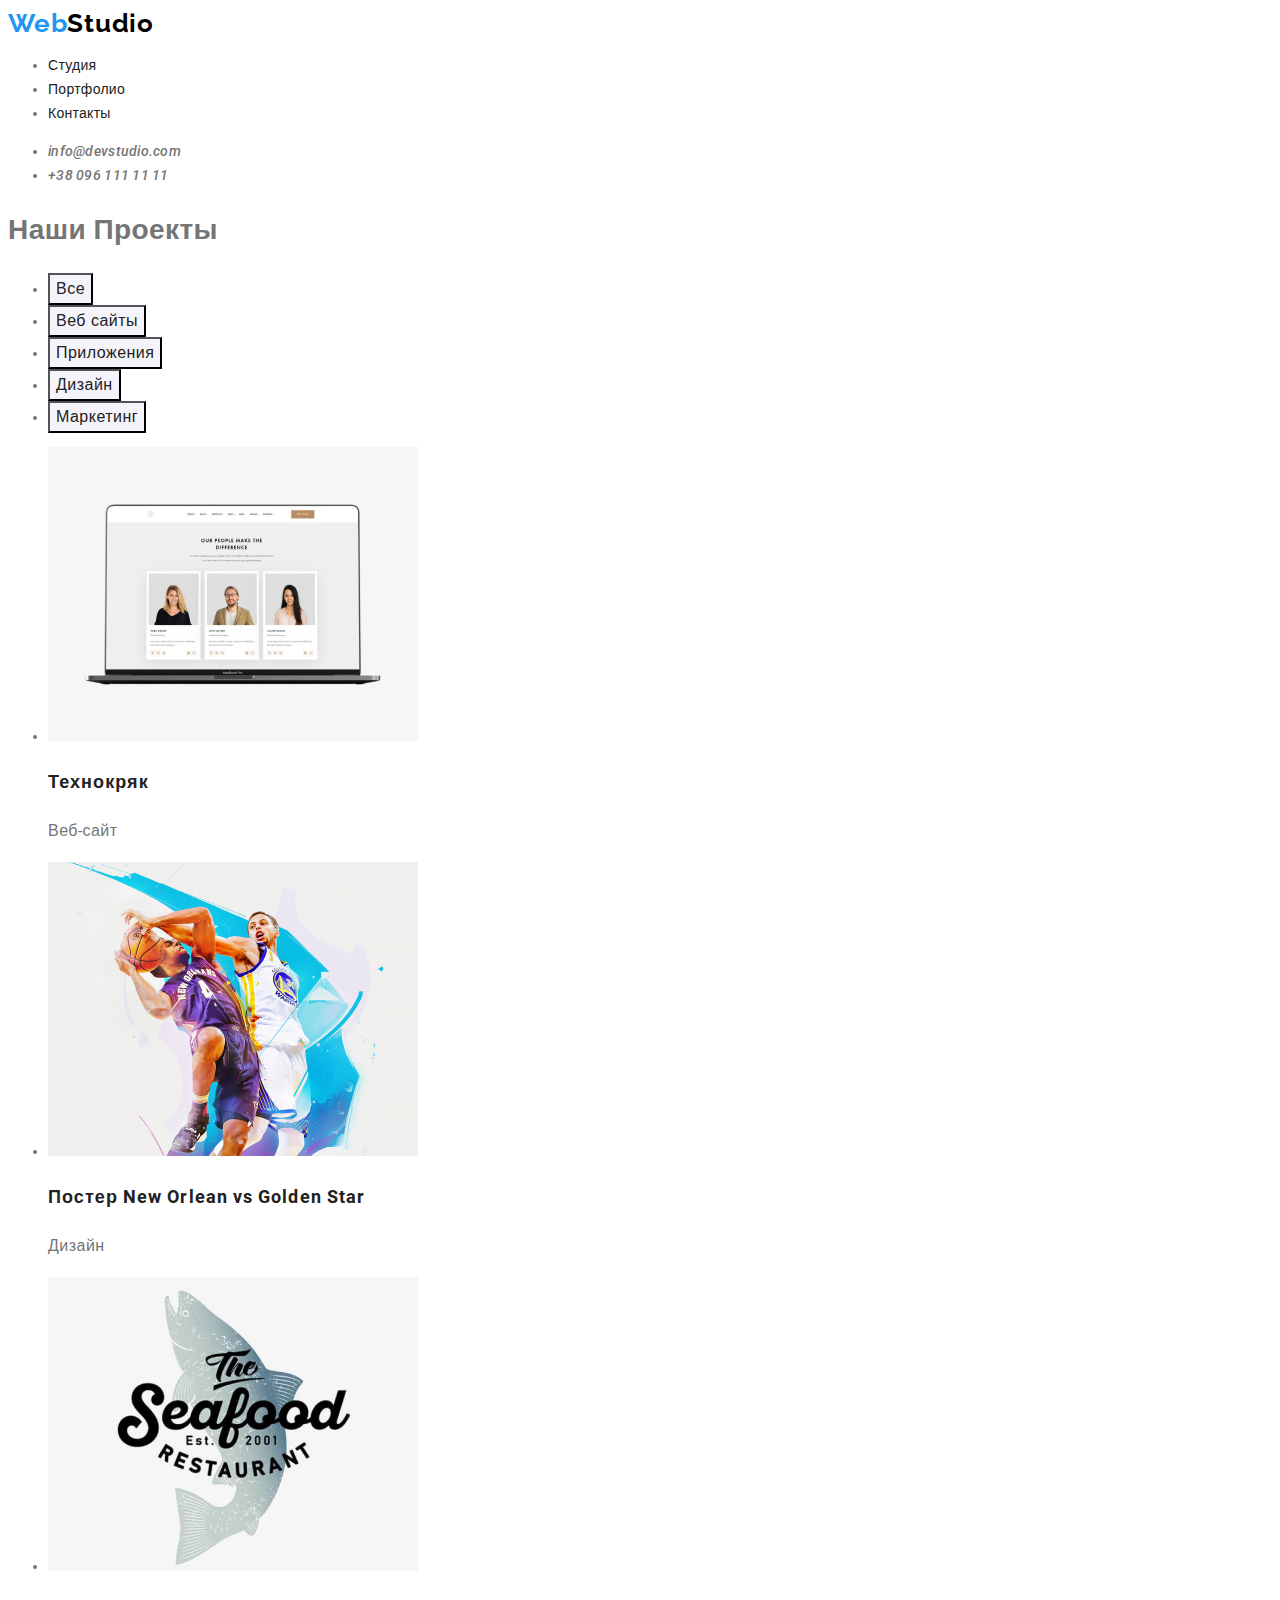
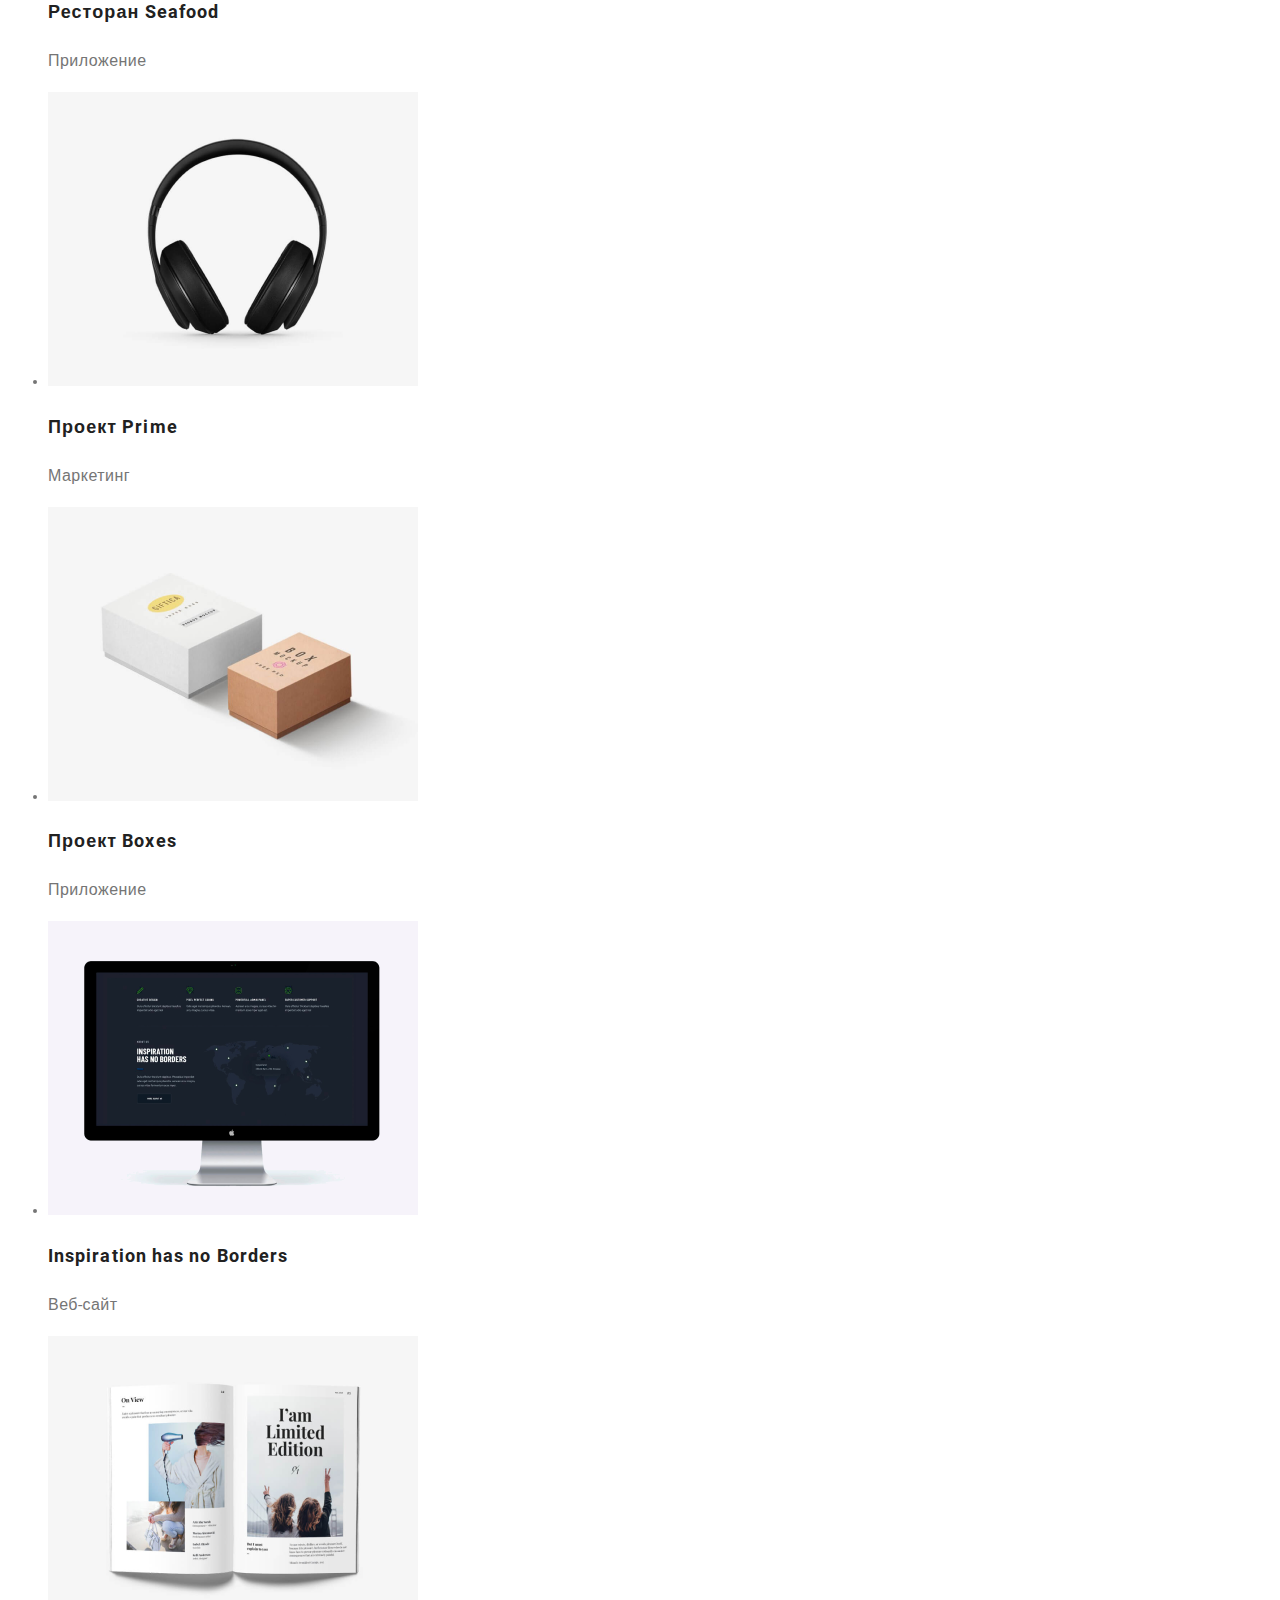
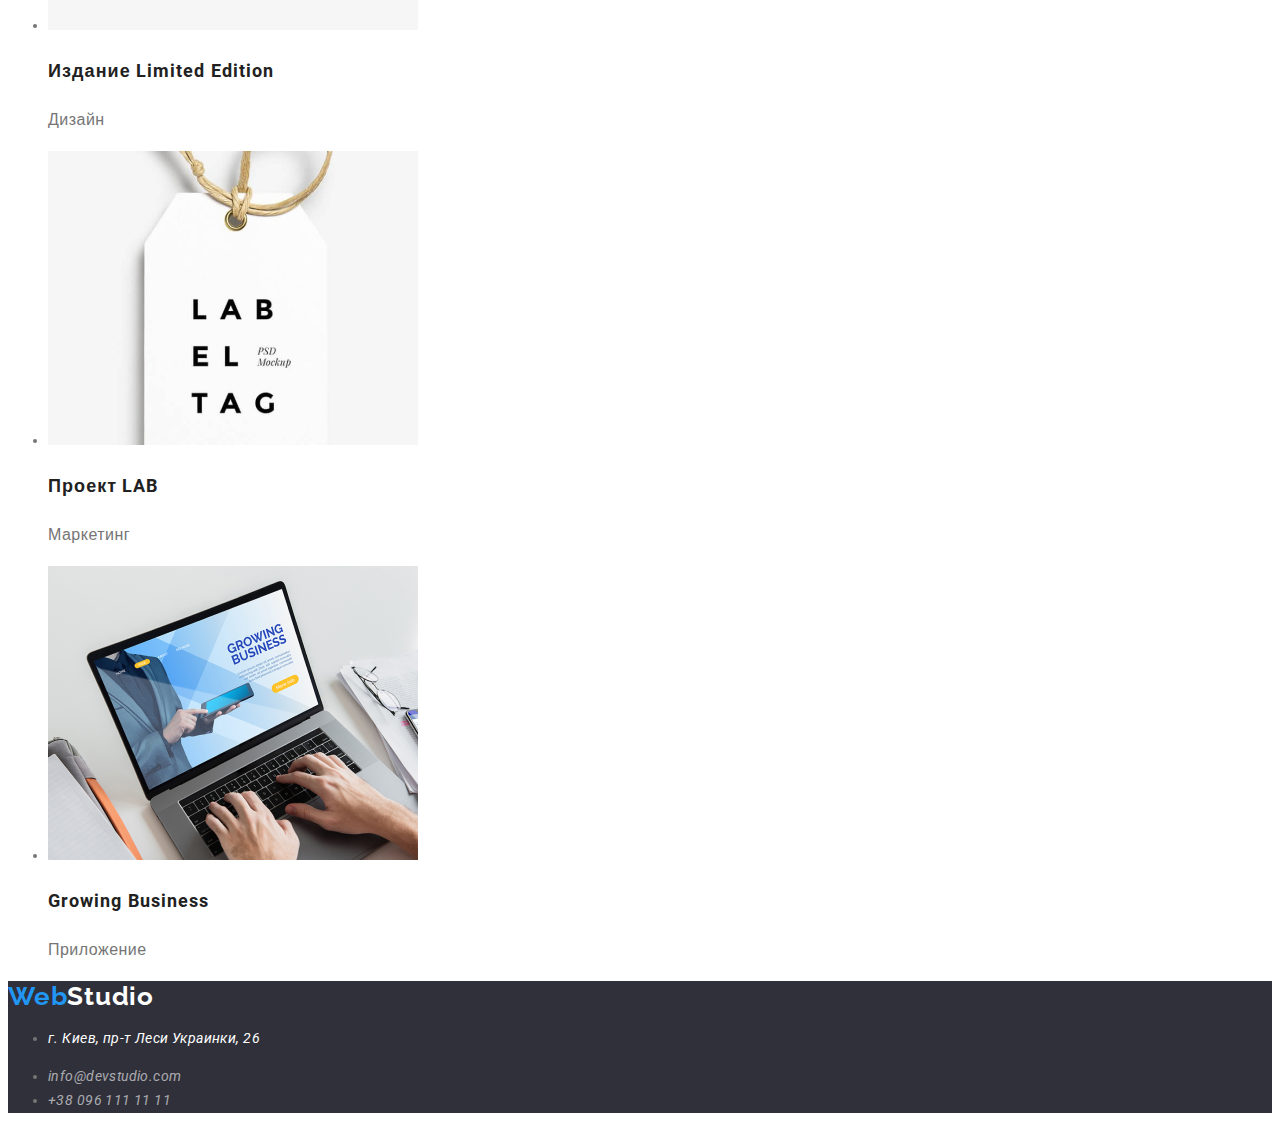
==== portfolio.html @ bea0927c "Дз 2, вр. 1." ====
<!DOCTYPE html>
<html lang="ru">
<head>
    <meta charset="UTF-8">
    <meta name="viewport" content="width=device-width, initial-scale=1.0">
    <title>Web Studio (Version 2.0)</title>
    <link href="https://fonts.googleapis.com/css2?family=Raleway:wght@700&family=Roboto:wght@400;500;700;900&display=swap" rel="stylesheet">
    <link rel="stylesheet" href="./css/style.css">
</head>
<body>
    <!--Шапка-->
    <header>
        <nav>
            <a href="./" class="logo link">Web<span class="logo-black">Studio</span></a>

            <ul>
                <li class="menu-item">
                    <a href="./index.html" class="link menu-link">Студия</a>
                </li>
                <li class="menu-item">
                    <a href="./portfolio.html" class="link menu-link">Портфолио</a>
                </li>
                <li class="menu-item">
                    <a href="#footer" class="link menu-link">Контакты</a>
                </li>
            </ul>

            <address>
                <ul>
                    <li>
                        <a href="mailto:info@devstudio.com" class="link contacts">info@devstudio.com</a>
                    </li>
                    <li>
                        <a href="tel:+380961111111" class="link contacts">+38 096 111 11 11</a>
                    </li>
                </ul>
            </address>
        </nav>
    </header>

    <!--Main-->
    <main>
        <h1>Наши Проекты</h1>
        <ul>
            <li><button type="button" title="Все" class="portf-btn">Все</button></li>
            <li><button type="button" title="Веб сайты" class="portf-btn">Веб сайты</button></li>
            <li><button type="button" title="Приложения" class="portf-btn">Приложения</button></li>
            <li><button type="button" title="Дизайн" class="portf-btn">Дизайн</button></li>
            <li><button type="button" title="Маркетинг" class="portf-btn">Маркетинг</button></li>
        </ul>
        <ul>
            <li>
                <img src="./images/1.1.png" alt="Технокряк" width="370">
                <h2 class="examples">Технокряк</h2>
                <p class="text-examples">Веб-сайт</p>
            </li>
            <li>
                <img src="./images/2.2.png" alt="Постер New Orlean vs Golden Star" width="370">
                <h2 class="examples">Постер New Orlean vs Golden Star</h2>
                <p class="text-examples">Дизайн</p>
            </li>
            <li>
                <img src="./images/3.3.png" alt="Ресторан Seafood" width="370">
                <h2 class="examples">Ресторан Seafood</h2>
                <p class="text-examples">Приложение</p>
            </li>
            <li>
                <img src="./images/4.4.png" alt="Проект Prime" width="370">
                <h2 class="examples">Проект Prime</h2>
                <p class="text-examples">Маркетинг</p>
            </li>
            <li>
                <img src="./images/5.5.png" alt="Проект Boxes" width="370">
                <h2 class="examples">Проект Boxes</h2>
                <p class="text-examples">Приложение</p>
            </li>
            <li>
                <img src="./images/6.6.png" alt="Inspiration has no Borders" width="370">
                <h2 class="examples">Inspiration has no Borders</h2>
                <p class="text-examples">Веб-сайт</p>
            </li>
            
            <li>
                <img src="./images/7.7.png" alt="Издание Limited Edition" width="370">
                <h2 class="examples">Издание Limited Edition</h2>
                <p class="text-examples">Дизайн</p>
            </li>
            <li>
                <img src="./images/8.8.png" alt="Проект LAB" width="370">
                <h2 class="examples">Проект LAB</h2>
                <p class="text-examples">Маркетинг</p>
            </li>
            <li>
                <img src="./images/9.9.png" alt="Growing Business" width="370">
                <h2 class="examples">Growing Business</h2>
                <p class="text-examples">Приложение</p>
            </li>
        </ul>

    </main>

    <!--Футер-->
    <footer id="footer" class="bg-section">
        <a href="/" class="logo link">Web<span class="logo-white">Studio</span></a>
        <address>
            <ul>
                <li>
                    <p class="footer-adr">г. Киев, пр-т Леси Украинки, 26</p>
                </li>
                <li>
                    <a href="mailto:info@devstudio.com" class="link footer-cont">info@devstudio.com</a>
                </li>
                <li>
                    <a href="tel:+380961111111" class="link footer-cont">+38 096 111 11 11</a>
                </li>
            </ul>
        </address>
    </footer>
</body>
</html>
---- css/style.css ----
@font-face {
    font-family: 'Raleway';
    font-style: normal;
    font-weight: 700;
    src: url('../fonts/raleway-v18-latin-700.eot');
    src: local(''),
         url('../fonts/raleway-v18-latin-700.eot?#iefix') format('embedded-opentype'),
         url('../fonts/raleway-v18-latin-700.woff2') format('woff2'),
         url('../fonts/raleway-v18-latin-700.woff') format('woff'),
         url('../fonts/raleway-v18-latin-700.ttf') format('truetype'),
         url('../fonts/raleway-v18-latin-700.svg#Raleway') format('svg');
}
@font-face {
    font-family: 'Roboto';
    font-style: normal;
    font-weight: 400;
    src: url('../fonts/roboto-v20-latin-regular.eot');
    src: local('Roboto'), local('Roboto-Regular'),
         url('../fonts/roboto-v20-latin-regular.eot?#iefix') format('embedded-opentype'),
         url('../fonts/roboto-v20-latin-regular.woff2') format('woff2'),
         url('../fonts/roboto-v20-latin-regular.woff') format('woff'),
         url('../fonts/roboto-v20-latin-regular.ttf') format('truetype'),
         url('../fonts/roboto-v20-latin-regular.svg#Roboto') format('svg');
}
@font-face {
    font-family: 'Roboto';
    font-style: normal;
    font-weight: 500;
    src: url('../fonts/roboto-v20-latin-500.eot');
    src: local('Roboto Medium'), local('Roboto-Medium'),
         url('../fonts/roboto-v20-latin-500.eot?#iefix') format('embedded-opentype'),
         url('../fonts/roboto-v20-latin-500.woff2') format('woff2'),
         url('../fonts/roboto-v20-latin-500.woff') format('woff'),
         url('../fonts/roboto-v20-latin-500.ttf') format('truetype'),
         url('../fonts/roboto-v20-latin-500.svg#Roboto') format('svg');
}
@font-face {
    font-family: 'Roboto';
    font-style: normal;
    font-weight: 700;
    src: url('../fonts/roboto-v20-latin-700.eot');
    src: local('Roboto Bold'), local('Roboto-Bold'),
         url('../fonts/roboto-v20-latin-700.eot?#iefix') format('embedded-opentype'),
         url('../fonts/roboto-v20-latin-700.woff2') format('woff2'),
         url('../fonts/roboto-v20-latin-700.woff') format('woff'),
         url('../fonts/roboto-v20-latin-700.ttf') format('truetype'),
         url('../fonts/roboto-v20-latin-700.svg#Roboto') format('svg');
}
@font-face {
    font-family: 'Roboto';
    font-style: normal;
    font-weight: 900;
    src: url('../fonts/roboto-v20-latin-900.eot');
    src: local('Roboto Black'), local('Roboto-Black'),
         url('../fonts/roboto-v20-latin-900.eot?#iefix') format('embedded-opentype'),
         url('../fonts/roboto-v20-latin-900.woff2') format('woff2'),
         url('../fonts/roboto-v20-latin-900.woff') format('woff'),
         url('../fonts/roboto-v20-latin-900.ttf') format('truetype'),
         url('../fonts/roboto-v20-latin-900.svg#Roboto') format('svg');
}

:root {
    --main-text-cl: #757575;
    --accent-cl: #2196f3;
    --title-cl: #212121;
    --white-cl: #ffffff;
    --black-cl: #000000;
    --darkblue-bg: #2f303a;
    --grey-bg: #f5f4fa;
}


body {
    font-family: "Roboto", sans-serif;
font-weight: 400;
font-size: 14px;
line-height: 1.71;
letter-spacing: 0.03em;
color: var(--main-text-cl);
}


.link {
    color: inherit;
    text-decoration: none;
}
.link:hover,
.link:focus {
    color: var(--accent-cl);
}


/*logo*/
.logo {
    font-family: "Raleway", sans-serif;
font-weight: 700;
font-size: 26px;
line-height: 31px;
letter-spacing: 0.03em;
color: var(--accent-cl)
}
.logo-black {
    color: var(--black-cl);
}
.logo-white {
    color: var(--white-cl);
}
.bg-section {
    background-color: var(--darkblue-bg);
}
.bg-team {
    background-color: var(--grey-bg);
}


.section-title {
    font-family: "Roboto", sans-serif;
font-weight: 700;
font-size: 36px;
line-height: 1.167;
letter-spacing: 0.03em;
color: var(--title-cl);
}


.title {
    font-family: "Roboto", sans-serif;
    font-weight: 700;
    letter-spacing: 0.03em;
    color: var(--title-cl);
}


.page-title {
    font-family: "Roboto", sans-serif;
font-weight: 900;
font-size: 44px;
line-height: 1.36;
letter-spacing: 0.06em;
text-transform: uppercase;
color: var(--white-cl)
}

.btn {
    font-family: inherit;
font-weight: 700;
font-size: 16px;
line-height: 1.875;
text-transform: uppercase;
letter-spacing: 0.06em;
color: var(--white-cl);
background-color: var(--accent-cl);
}


.menu-link {
font-weight: 500;
font-size: 14px;
line-height: 1.143;
letter-spacing: 0.02em;
color: var(--title-cl);
}


.contacts {
font-weight: 500;
font-size: 14px;
line-height: 1.143;
letter-spacing: 0.02em;
color: var(--main-text-cl)
}


.skills {
font-size: 14px;
line-height: 1.143;
text-transform: uppercase;
}


.team {
font-weight: 500;
font-size: 16px;
line-height: 1.187;
letter-spacing: 0.03em;
color: var(--title-cl);
}

.skills-team {
font-weight: 400;
font-size: 16px;
line-height: 1.187;
letter-spacing: 0.03em;
color: var(--main-text-cl)
}


.footer-adr {
    color: var(--white-cl);
}
.footer-cont {
    color: rgba(255, 255, 255, 0.6);
}
  

.portf-btn {
font-weight: 500;
font-size: 16px;
line-height: 1.625;
letter-spacing: 0.03em;
color: var(--title-cl);
background-color: var(--grey-bg);
}

.examples {
font-weight: 700;
font-size: 18px;
line-height: 2;
letter-spacing: 0.06em;
color: var(--title-cl)
}

.text-examples {
font-weight: 400;
font-size: 16px;
line-height: 1.875;
letter-spacing: 0.03em;
}
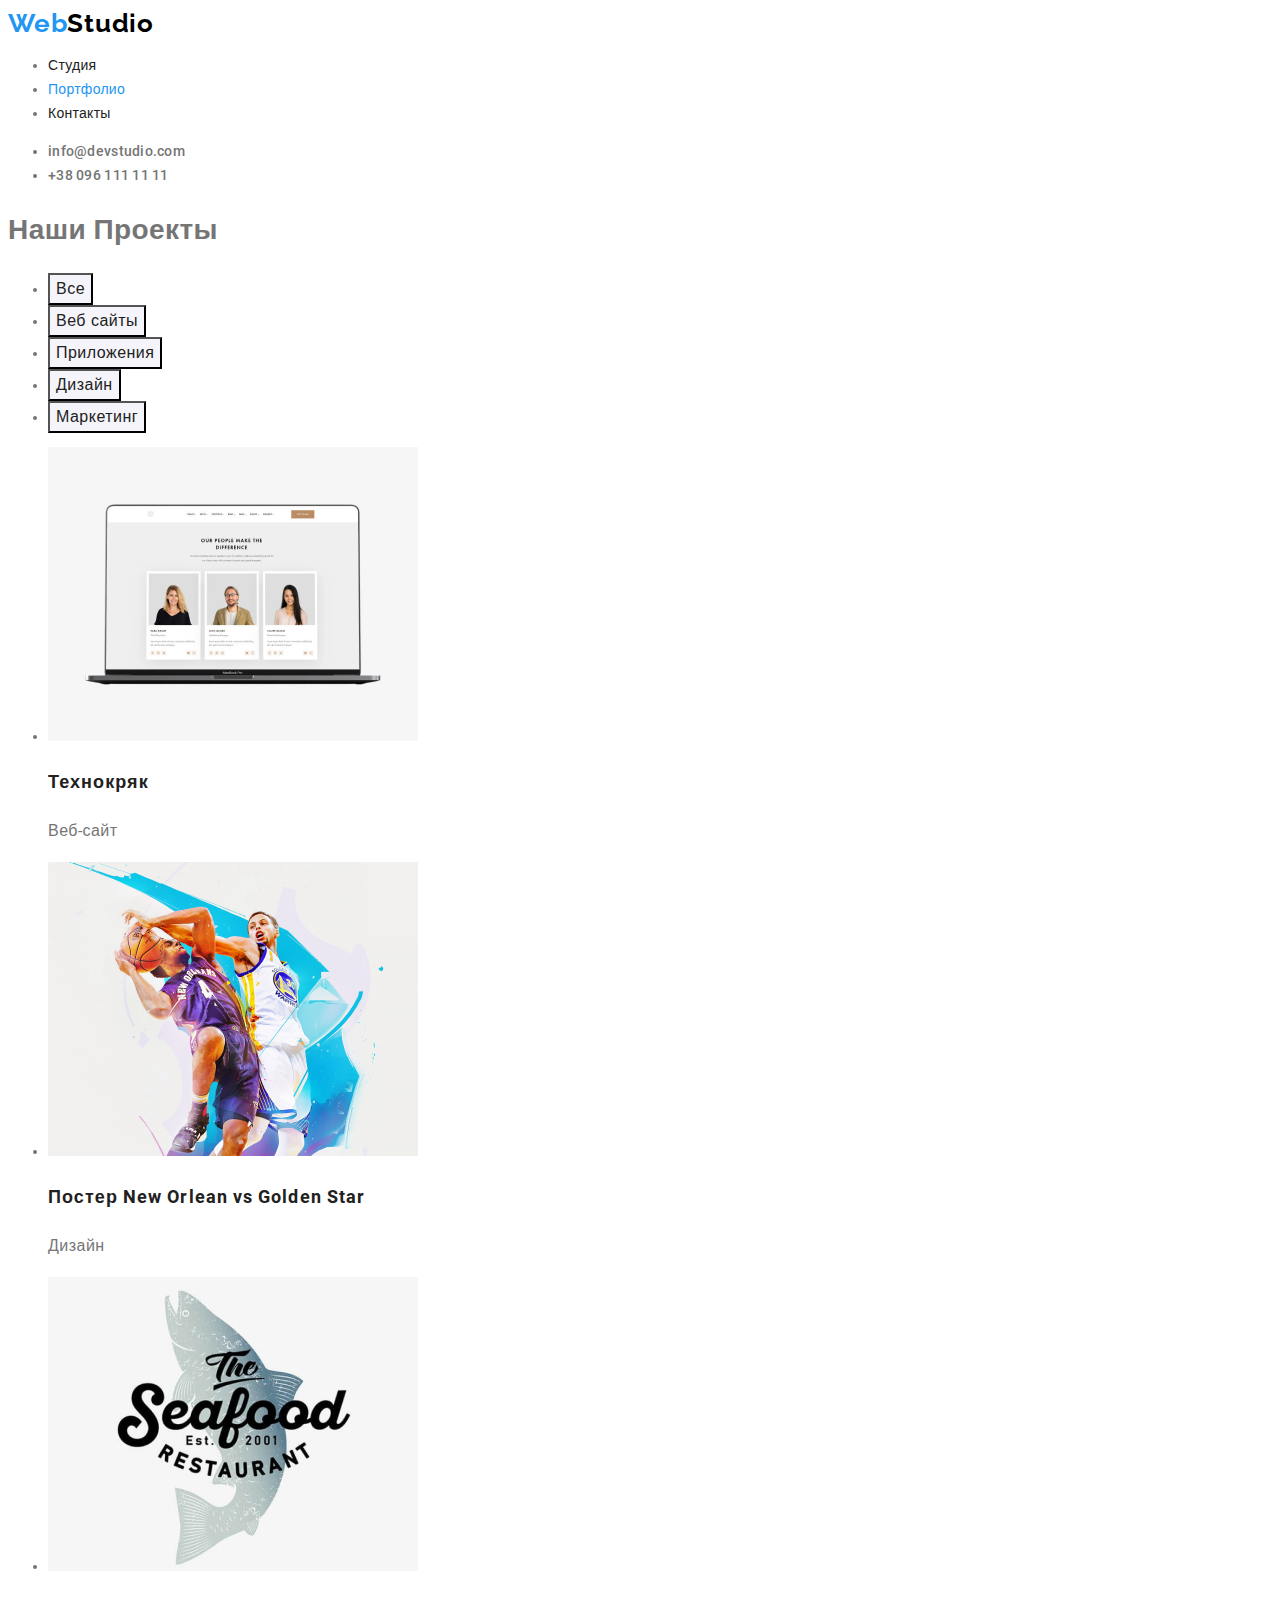
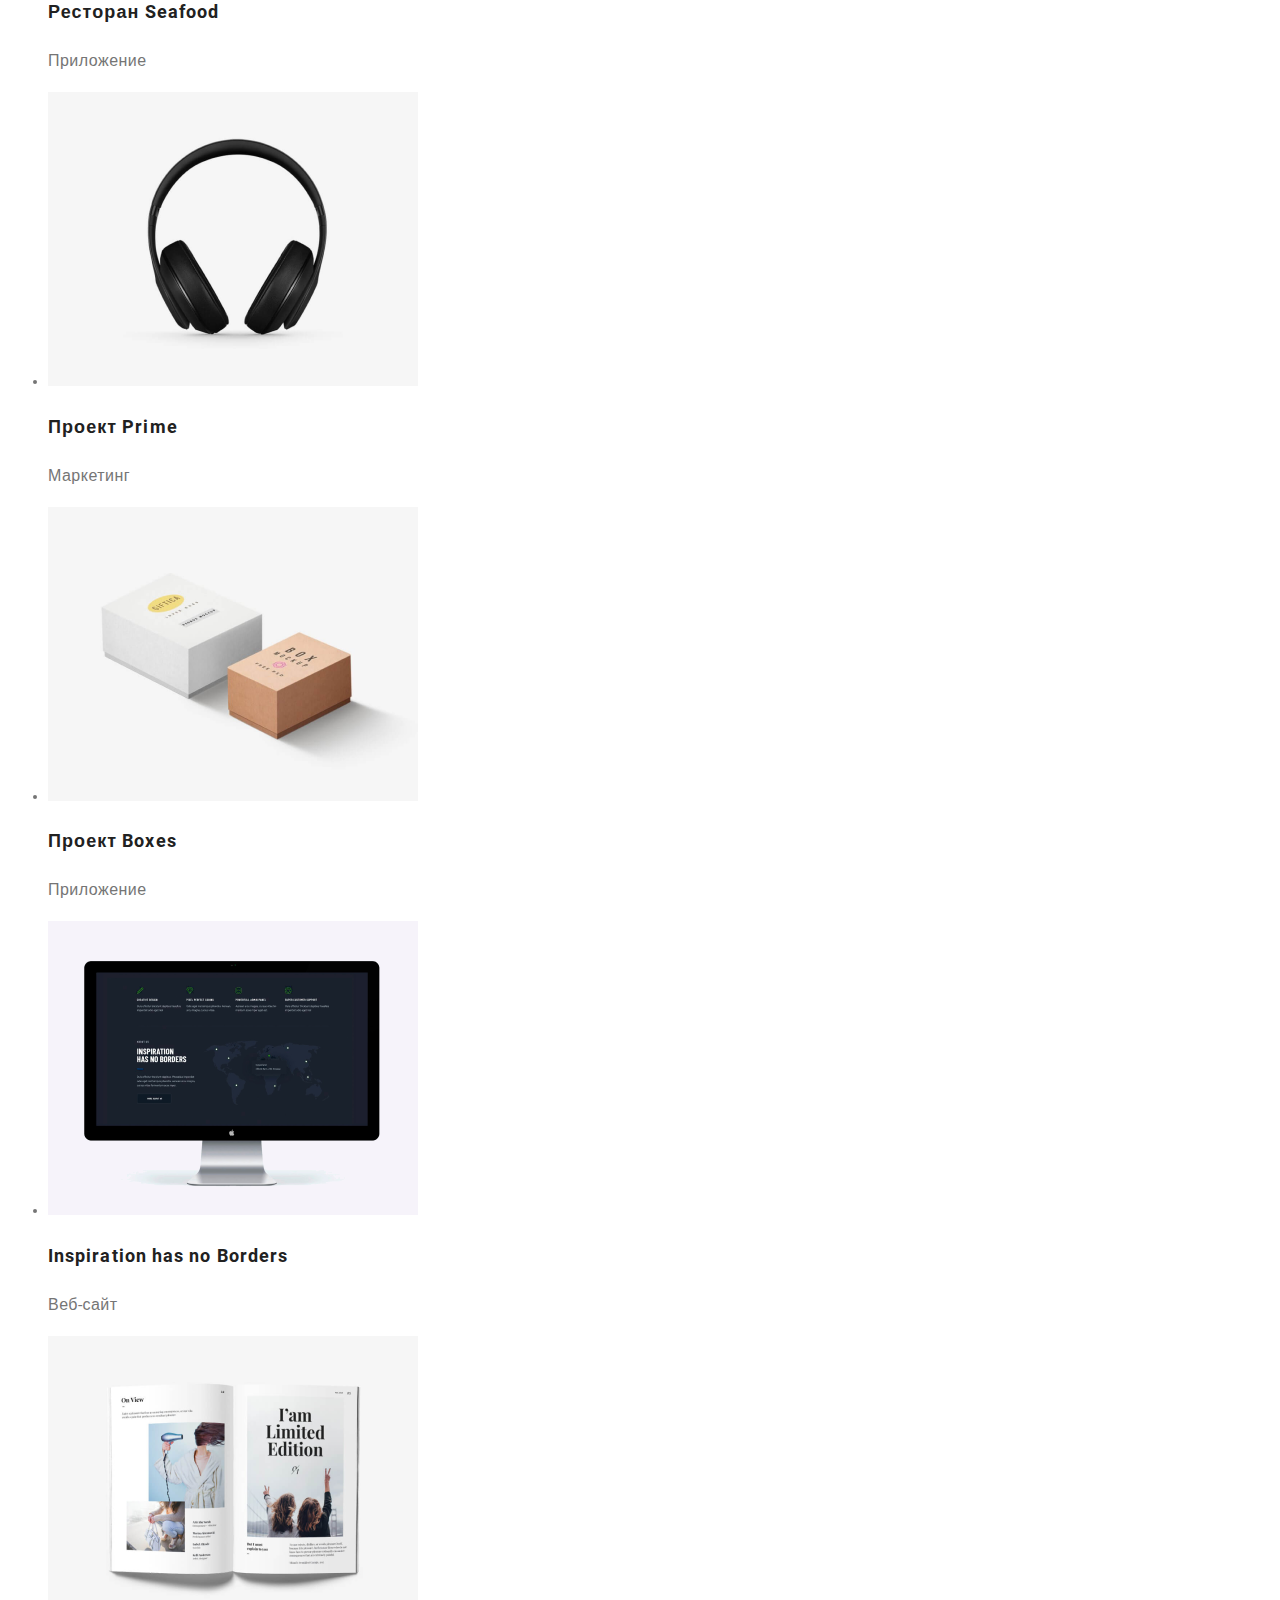
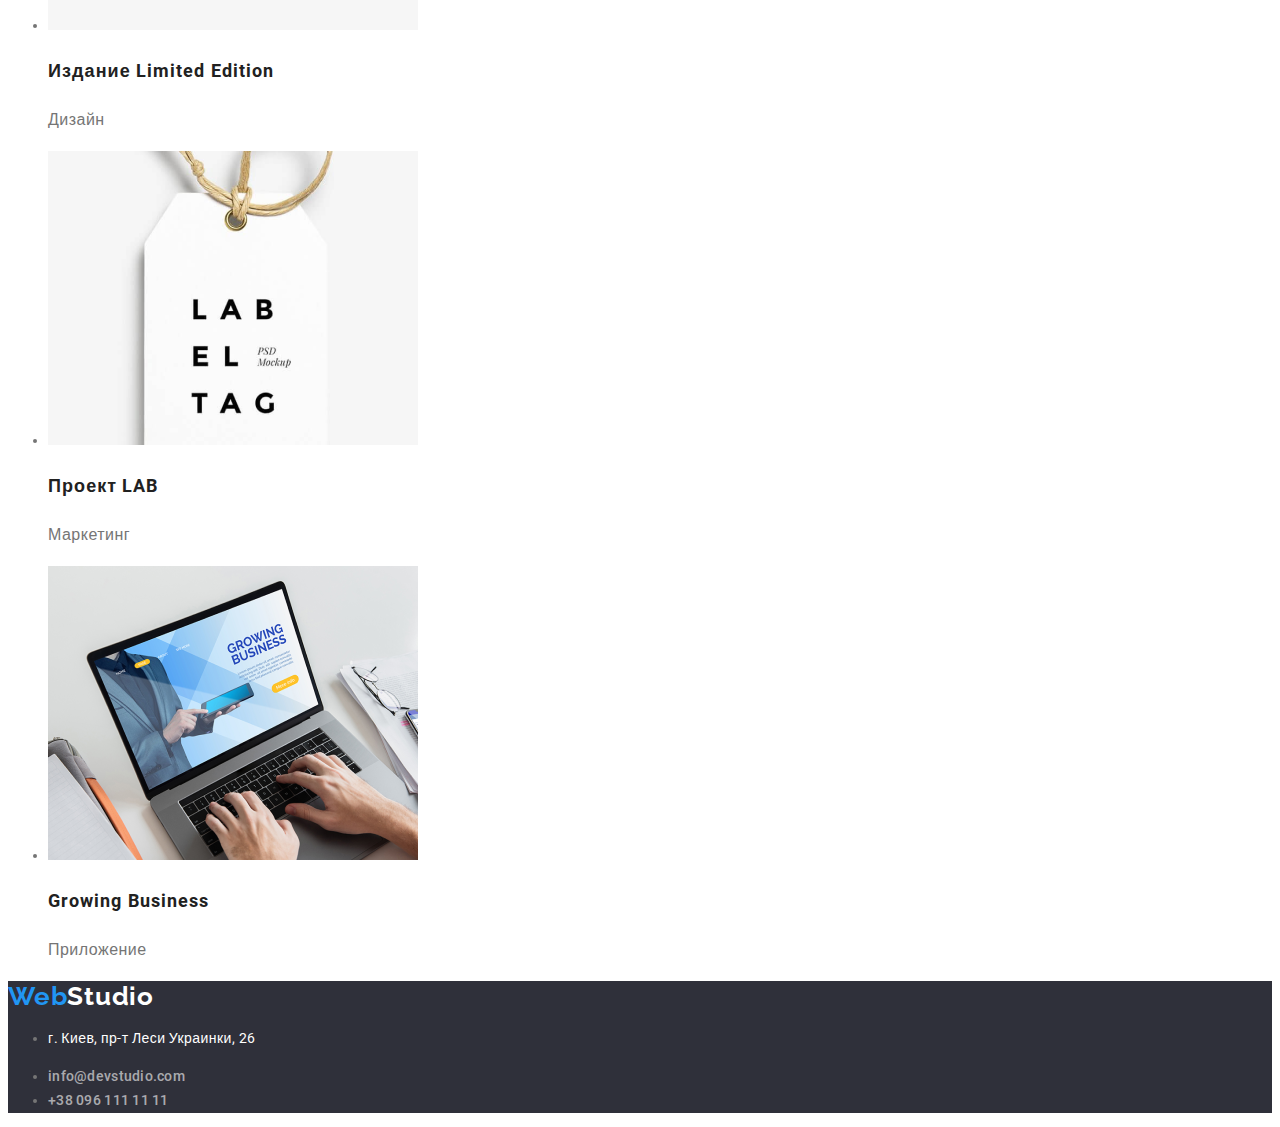
==== commit ea4c9cf3: "Дз 2, вр. 2." ====
--- a/portfolio.html
+++ b/portfolio.html
@@ -15,13 +15,13 @@
 
             <ul>
                 <li class="menu-item">
-                    <a href="./index.html" class="link menu-link">Студия</a>
+                    <a href="./index.html" class="link">Студия</a>
                 </li>
                 <li class="menu-item">
-                    <a href="./portfolio.html" class="link menu-link">Портфолио</a>
+                    <a href="./portfolio.html" class="link curent">Портфолио</a>
                 </li>
                 <li class="menu-item">
-                    <a href="#footer" class="link menu-link">Контакты</a>
+                    <a href="#footer" class="link">Контакты</a>
                 </li>
             </ul>
 
--- a/css/style.css
+++ b/css/style.css
@@ -83,12 +83,23 @@
 .link {
     color: inherit;
     text-decoration: none;
-}
+    font-weight: 500;
+font-size: 14px;
+line-height: 1.143;
+letter-spacing: 0.02em;
+color: var(--title-cl);
+}
+
+
 .link:hover,
 .link:focus {
     color: var(--accent-cl);
 }
 
+.curent {
+    color: var(--accent-cl);
+}
+
 
 /*logo*/
 .logo {
@@ -110,6 +121,11 @@
 }
 .bg-team {
     background-color: var(--grey-bg);
+}
+
+
+address {
+    font-style: normal;
 }
 
 
@@ -153,15 +169,6 @@
 }
 
 
-.menu-link {
-font-weight: 500;
-font-size: 14px;
-line-height: 1.143;
-letter-spacing: 0.02em;
-color: var(--title-cl);
-}
-
-
 .contacts {
 font-weight: 500;
 font-size: 14px;
@@ -194,7 +201,6 @@
 color: var(--main-text-cl)
 }
 
-
 .footer-adr {
     color: var(--white-cl);
 }
@@ -202,7 +208,6 @@
     color: rgba(255, 255, 255, 0.6);
 }
   
-
 .portf-btn {
 font-weight: 500;
 font-size: 16px;
@@ -225,4 +230,11 @@
 font-size: 16px;
 line-height: 1.875;
 letter-spacing: 0.03em;
-}+}
+
+button:hover,
+button:focus {
+    background-color: var(--accent-cl);
+    color: var(--white-cl);
+}
+
